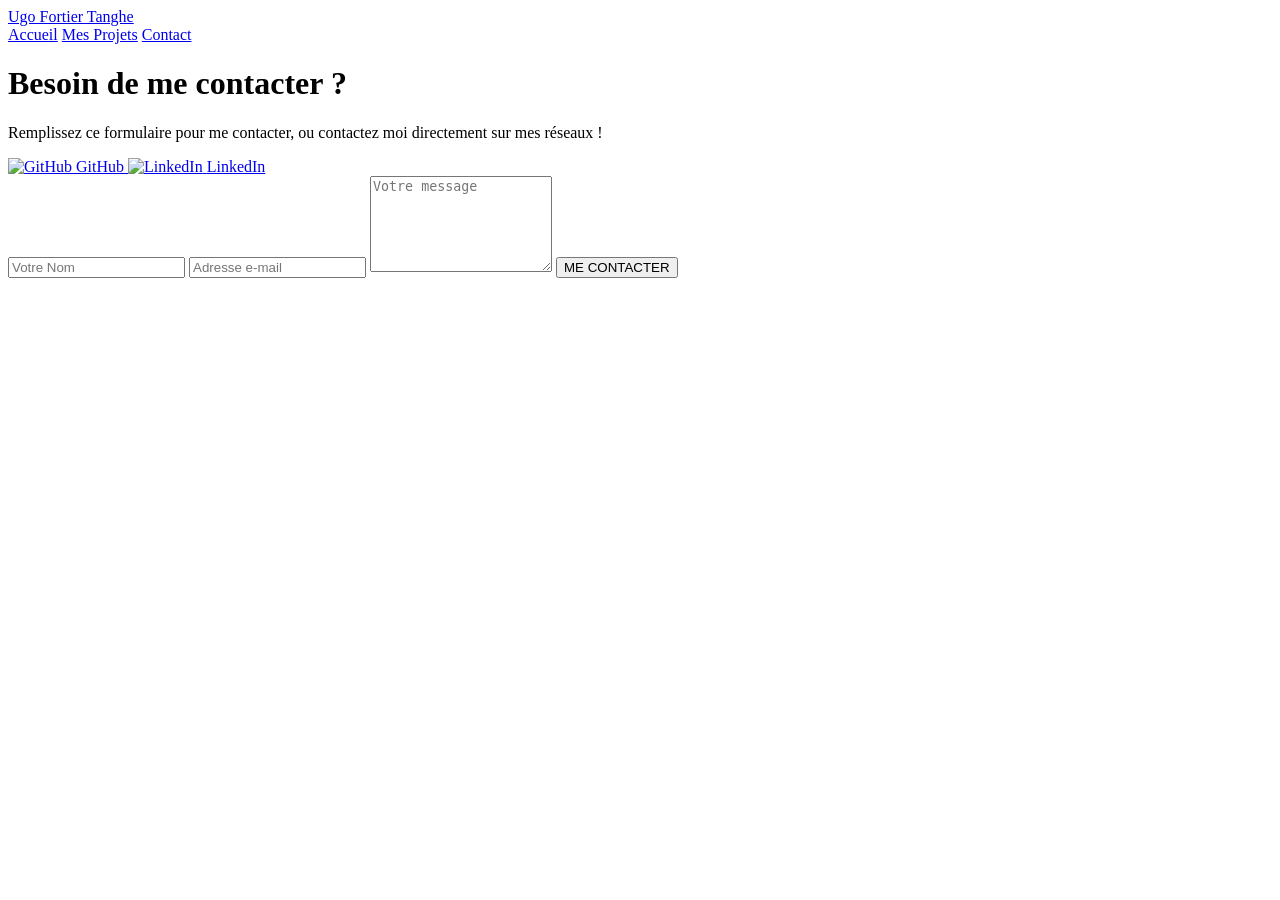
==== contact.html @ 5015e93d "Mise à jour du lien GitHub (nouveau nom de compte) Co-Authored-By: Claude Sonnet 5.5 <noreply@anthro" ====
<!DOCTYPE html>
<html lang="fr">

<head>
    <meta charset="UTF-8">
    <meta name="viewport" content="width=device-width, initial-scale=1.0">
    <title>Contact — Ugo Fortier-Tanghe</title>

    <link rel="stylesheet" href="global.css">
    <link rel="stylesheet" href="contact.css">
</head>

<body>

    <header class="navigation">
        <a href="index.html" class="Mon-Nom">Ugo Fortier Tanghe</a>
        <nav>
            <a href="index.html">Accueil</a>
            <a href="projets.html">Mes Projets</a>
            <a href="contact.html" class="lien-actif">Contact</a>
        </nav>
    </header>

    <main class="mon-formulaire">

        <div class="haut-de-formulaire">
            <h1 class="Titre-formulaire">Besoin de me contacter ?</h1>
            <p class="instructions">Remplissez ce formulaire pour me contacter, ou contactez moi directement sur mes
                réseaux !</p>
            <div class="mes-reseaux">
                <a href="https://github.com/ugo-tanghe" class="lien-github" target="_blank" aria-label="GitHub">
                    <img src="img/GitHub-Logo.png" alt="GitHub" style="height: 26px; width: auto; object-fit: contain;">
                    <span>GitHub</span>
                </a>
                <a href="https://www.linkedin.com/in/ugo-fortier-0b7a35396/" class="lien-linkedin" target="_blank" aria-label="LinkedIn">
                    <img src="img/LinkedIn_icon.svg.png" alt="LinkedIn" width="26" height="26"
                        style="object-fit: contain;">
                    <span>LinkedIn</span>
                </a>
            </div>
        </div>

        <form class="formulaire" action="#" method="post">

            <input type="text" name="nom" placeholder="Votre Nom">

            <input type="email" name="email" placeholder="Adresse e-mail">

            <textarea name="message" rows="6" placeholder="Votre message"></textarea>

            <button type="submit">ME CONTACTER</button>

        </form>
    </main>

</body>

</html>
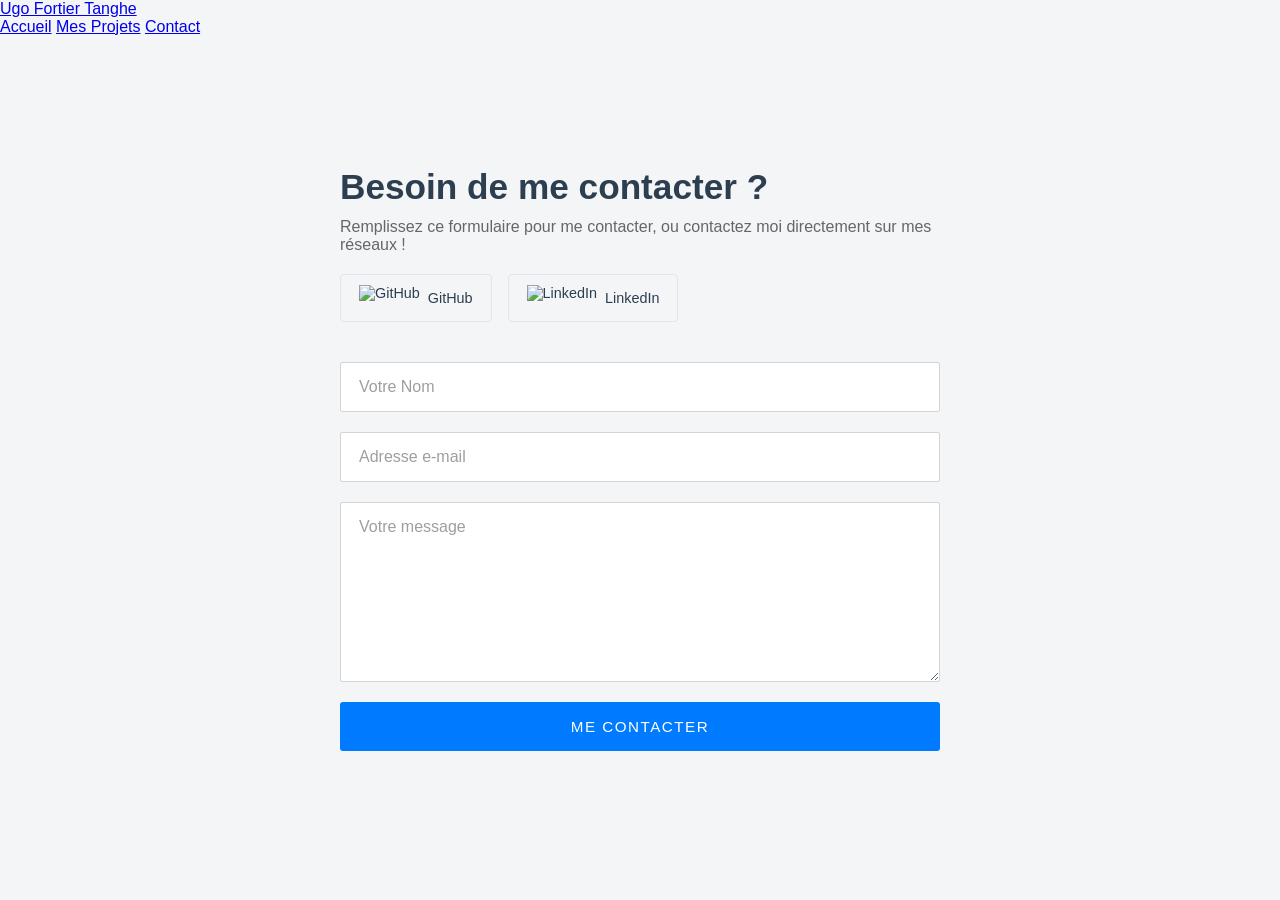
==== commit e8bd0153: "Corrections détectées par le pipeline : textes alternatifs des images et styles en ligne Co-Authored" ====
--- a/contact.html
+++ b/contact.html
@@ -29,12 +29,11 @@
                 réseaux !</p>
             <div class="mes-reseaux">
                 <a href="https://github.com/ugo-tanghe" class="lien-github" target="_blank" aria-label="GitHub">
-                    <img src="img/GitHub-Logo.png" alt="GitHub" style="height: 26px; width: auto; object-fit: contain;">
+                    <img src="img/GitHub-Logo.png" alt="GitHub" class="icone-reseau">
                     <span>GitHub</span>
                 </a>
                 <a href="https://www.linkedin.com/in/ugo-fortier-0b7a35396/" class="lien-linkedin" target="_blank" aria-label="LinkedIn">
-                    <img src="img/LinkedIn_icon.svg.png" alt="LinkedIn" width="26" height="26"
-                        style="object-fit: contain;">
+                    <img src="img/LinkedIn_icon.svg.png" alt="LinkedIn" class="icone-reseau">
                     <span>LinkedIn</span>
                 </a>
             </div>
--- a/contact.css
+++ b/contact.css
@@ -0,0 +1,127 @@
+* {
+    margin: 0;
+    padding: 0;
+    box-sizing: border-box;
+}
+
+body {
+    background-color: #f4f5f7;
+    font-family: 'Outfit', sans-serif;
+    color: #333333;
+}
+
+.mon-formulaire {
+    margin-top: 70px;
+    display: flex;
+    flex-direction: column;
+    align-items: center;
+    padding: 60px 20px 80px;
+    gap: 40px;
+}
+
+.haut-de-formulaire {
+    width: 100%;
+    max-width: 600px;
+    display: flex;
+    flex-direction: column;
+    gap: 10px;
+}
+
+.Titre-formulaire {
+    font-family: 'Outfit', sans-serif;
+    font-size: 2.2rem;
+    font-weight: 600;
+    color: #2c3e50;
+    line-height: 1.2;
+}
+
+.instructions {
+    font-size: 1rem;
+    color: #666666;
+    font-weight: 300;
+    margin-bottom: 6px;
+}
+
+.mes-reseaux {
+    display: flex;
+    gap: 16px;
+    margin-top: 4px;
+}
+
+.lien-github, .lien-linkedin {
+    display: flex;
+    align-items: center;
+    gap: 8px;
+    text-decoration: none;
+    color: #2c3e50;
+    font-size: 0.9rem;
+    font-weight: 500;
+    padding: 10px 18px;
+    border: 1.5px solid #e1e4e8;
+    border-radius: 4px;
+    transition: border-color 0.2s, color 0.2s;
+}
+
+.lien-github:hover, .lien-linkedin:hover {
+    border-color: #007BFF;
+    color: #007BFF;
+}
+
+.formulaire {
+    width: 100%;
+    max-width: 600px;
+    display: flex;
+    flex-direction: column;
+    gap: 20px;
+}
+
+.formulaire input, .formulaire textarea {
+    width: 100%;
+    padding: 15px 18px;
+    border: 1px solid #d4d4d4;
+    background-color: #ffffff;
+    font-family: 'Outfit', sans-serif;
+    font-size: 1rem;
+    color: #333333;
+    outline: none;
+    border-radius: 2px;
+    transition: border-color 0.3s;
+}
+
+.formulaire input::placeholder, .formulaire textarea::placeholder {
+    color: #9e9e9e;
+}
+
+.formulaire input:focus, .formulaire textarea:focus {
+    border-color: #888888;
+}
+
+.formulaire textarea {
+    resize: vertical;
+    min-height: 180px;
+}
+
+.formulaire button {
+    background-color: #007BFF;
+    color: #ffffff;
+    border: none;
+    padding: 16px;
+    font-size: 0.95rem;
+    font-weight: 500;
+    letter-spacing: 1.5px;
+    text-transform: uppercase;
+    cursor: pointer;
+    width: 100%;
+    border-radius: 3px;
+    transition: background-color 0.3s ease;
+}
+
+.formulaire button:hover {
+    background-color: #0056b3;
+}
+/* Icônes GitHub et LinkedIn (styles sortis du HTML) */
+.icone-reseau {
+    height: 26px;
+    width: auto;
+    object-fit: contain;
+}
